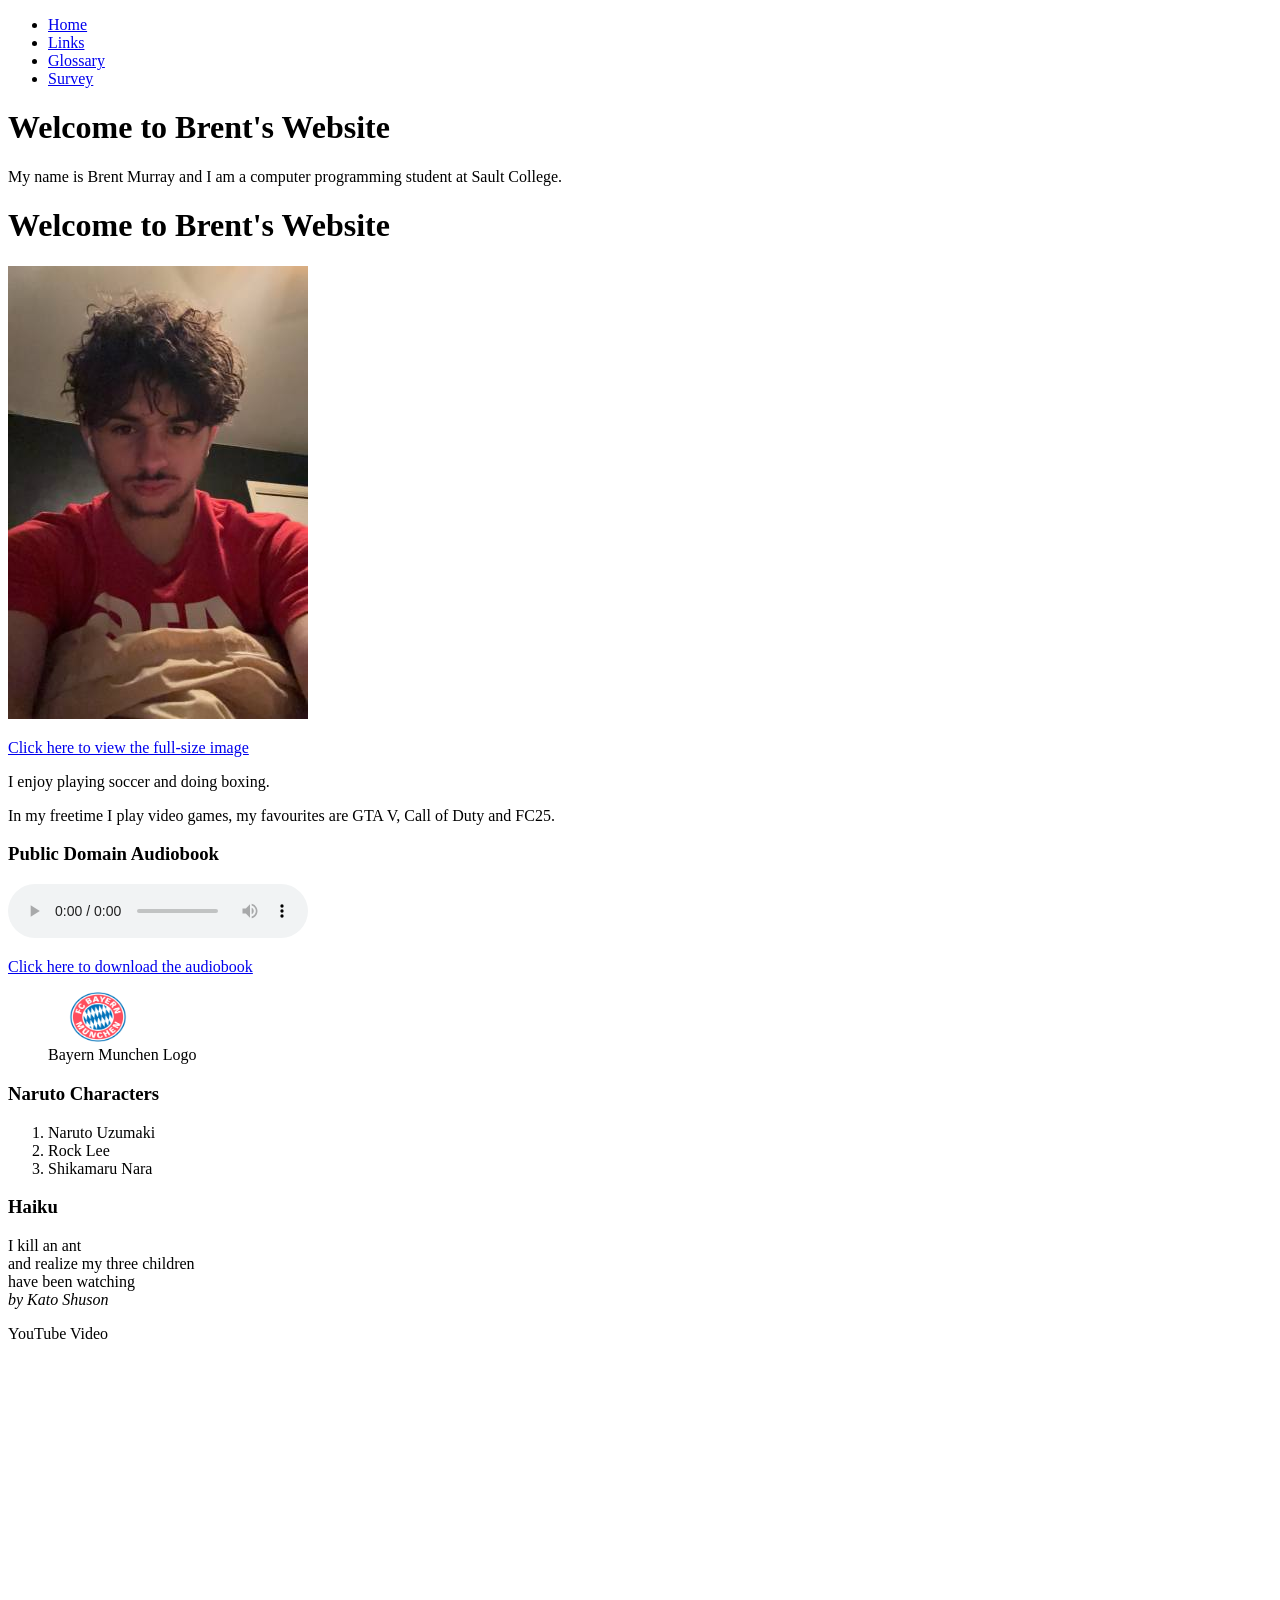
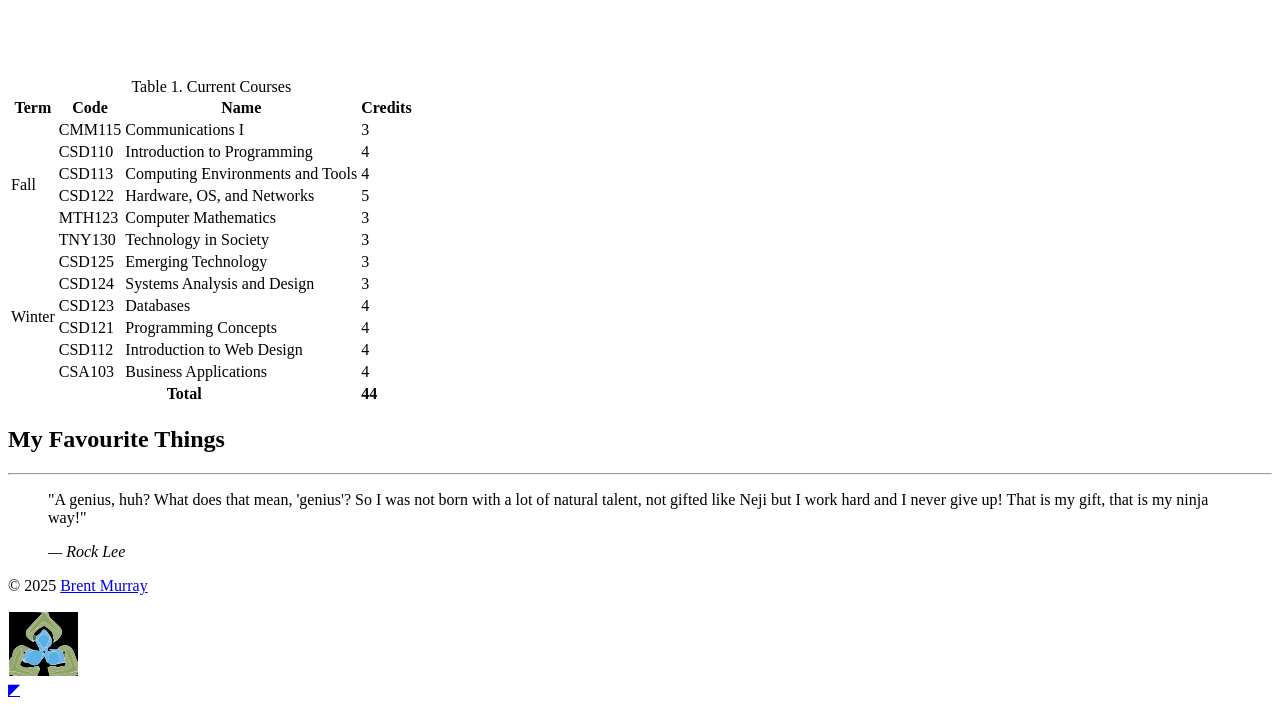
==== index.html @ 6cebf9ef "Additional changes" ====
<!DOCTYPE html>
<html lang="en">

<head>
  <link rel="icon" type="image/x-icon" href="favicon.ico">
  <link rel="icon" type="image/png" href="favicon-96x96.png" sizes="96x96">
  <link rel="icon" type="image/svg+xml" href="favicon.svg">
  <link rel="shortcut icon" href="favicon.ico">
  <link rel="apple-touch-icon" sizes="180x180" href="apple-touch-icon.png">
  <meta name="apple-mobile-web-app-title" content="Brent's App">
  <link rel="manifest" href="site.webmanifest">
  <meta charset="UTF-8">
  <meta name="author" content="Brent705">
  <meta name="description" content="A site about myself">
  <meta name="viewport" content="width=device-width, initial-scale=1.0">
  <title>Brent's Site</title>
</head>

<body>
  <div class="width-wrap">
    <header id="top">
      <nav>
        <ul>
          <!-- found me! -->
          <li><a href="index.html">Home</a></li>
          <li><a href="site/links.html">Links</a></li>
          <li><a href="site/glossary.html">Glossary</a></li>
          <li><a href="site/survey.html">Survey</a></li>
        </ul>
      </nav>
    </header>
    <main>
      <h1>Welcome to Brent's Website</h1>
      <p>My name is Brent Murray and I am a computer programming student at Sault College.</p>
      <h1>Welcome to Brent's Website</h1>
      <p>
        <picture>
          <source media="(max-width: 500px)" srcset="Images/brent_150.jpg">
          <img src="Images/brent_300.jpg" alt="Brent Murray">
        </picture>
      </p>
      <p>
        <a href="Images/brent.jpg" target="_blank">Click here to view the full-size image</a>
      </p>
      <p>I enjoy playing soccer and doing boxing.</p>
      <p>In my freetime I play video games, my favourites are GTA V, Call of Duty and FC25.</p>
      <h3>Public Domain Audiobook</h3>
      <audio controls>
        <source src="https://ia600903.us.archive.org/25/items/multilingual_short_works_collection_011_1401_librivox/msw011_01_suratulalaq_quran_njb_64kb.mp3" type="audio/mpeg">
        Your browser does not support audio elements.
      </audio>
      <p><a href="https://archive.org/download/multilingual_short_works_collection_011_1401_librivox/multilingual_short_works_collection_011_1401_librivox.m4b" download>Click here to download the audiobook</a></p>
      <figure>
        <a href="https://fcbayern.com/en">
          <img src="Images/logo.png" alt="Bayern Munchen Logo" width="100" height="50">
        </a>
        <figcaption>Bayern Munchen Logo</figcaption>
      </figure>      
      <h3>Naruto Characters</h3>
      <ol>
        <li>Naruto Uzumaki</li>
        <li>Rock Lee</li>
        <li>Shikamaru Nara</li>
      </ol>
      <h3>Haiku</h3>
      <p>
        I kill an ant<br>and realize my three children<br>have been watching<br>
        <cite>by <span class="author">Kato Shuson</span></cite>
      </p>
      <p>YouTube Video</p>
      <iframe width="560" height="315" src="https://www.youtube.com/embed/mtODX-055g8?si=uE4-CSXxXsa9bPzE" title="YouTube video player" frameborder="0" allow="accelerometer; autoplay; clipboard-write; encrypted-media; gyroscope; picture-in-picture; web-share" referrerpolicy="strict-origin-when-cross-origin" allowfullscreen></iframe>
      <div id="making-a-table">
        <table>
          <caption>Table 1. Current Courses</caption>
          <thead>
            <tr>
              <th>Term</th>
              <th>Code</th>
              <th>Name</th>
              <!--- Using credits instead of hours-->
              <th>Credits</th>
            </tr>
          </thead>
          <tbody>
            <tr>
              <td rowspan="6">Fall</td>
              <td>CMM115</td>
              <td>Communications I</td>
              <td>3</td>
            </tr>
            <tr>
              <td>CSD110</td>
              <td>Introduction to Programming</td>
              <td>4</td>
            </tr>
            <tr>
              <td>CSD113</td>
              <td>Computing Environments and Tools</td>
              <td>4</td>
            </tr>
            <tr>
              <td>CSD122</td>
              <td>Hardware, OS, and Networks</td>
              <td>5</td>
            </tr>
            <tr>
              <td>MTH123</td>
              <td>Computer Mathematics</td>
              <td>3</td>
            </tr>
            <tr>
              <td>TNY130</td>
              <td>Technology in Society</td>
              <td>3</td>
            </tr>
            <tr>
              <td rowspan="6">Winter</td>
              <td>CSD125</td>
              <td>Emerging Technology</td>
              <td>3</td>
            </tr>
            <tr>
              <td>CSD124</td>
              <td>Systems Analysis and Design</td>
              <td>3</td>
            </tr>
            <tr>
              <td>CSD123</td>
              <td>Databases</td>
              <td>4</td>
            </tr>
            <tr>
              <td>CSD121</td>
              <td>Programming Concepts</td>
              <td>4</td>
            </tr>
            <tr>
              <td>CSD112</td>
              <td>Introduction to Web Design</td>
              <td>4</td>
            </tr>
            <tr>
              <td>CSA103</td>
              <td>Business Applications</td>
              <td>4</td>
            </tr>
          </tbody>
          <tfoot>
            <tr>
              <td colspan="3" style="text-align: center;"><strong>Total</strong></td>
              <td><strong>44</strong></td>
            </tr>
          </tfoot>
        </table>
      </div>
      <h2>My Favourite Things</h2>
    </main>
    <footer>
      <hr>
      <blockquote>
        "A genius, huh? What does that mean, 'genius'? So I was not born with a lot of natural talent, not gifted like
        Neji but I
        work hard and I never give up! That is my gift, that is my ninja way!"
        <p><cite>&mdash; <span class="author">Rock Lee</span></cite></p>
      </blockquote>
      <p>&copy; 2025 <a href="mailto:24041113@saultcollege.ca?%20Message%20from%20CSD112%20Website">Brent Murray</a></p>
      <picture>
        <source srcset="Images/sc-logo.svg" type="image/svg+xml">    
        <img src="Images/sc-logo.png" 
        alt="Sault College Logo" 
        width="70" 
        srcset="Images/sc-logo.png 1x, Images/sc-logo_105.png 1.5x, Images/sc-logo_140.png 2x" 
        sizes="(max-width: 600px) 70px, 100px">
    </picture>
    </footer>
    <a href="#top" title="Back to top">◤</a>
  </div>
</body>

</html>
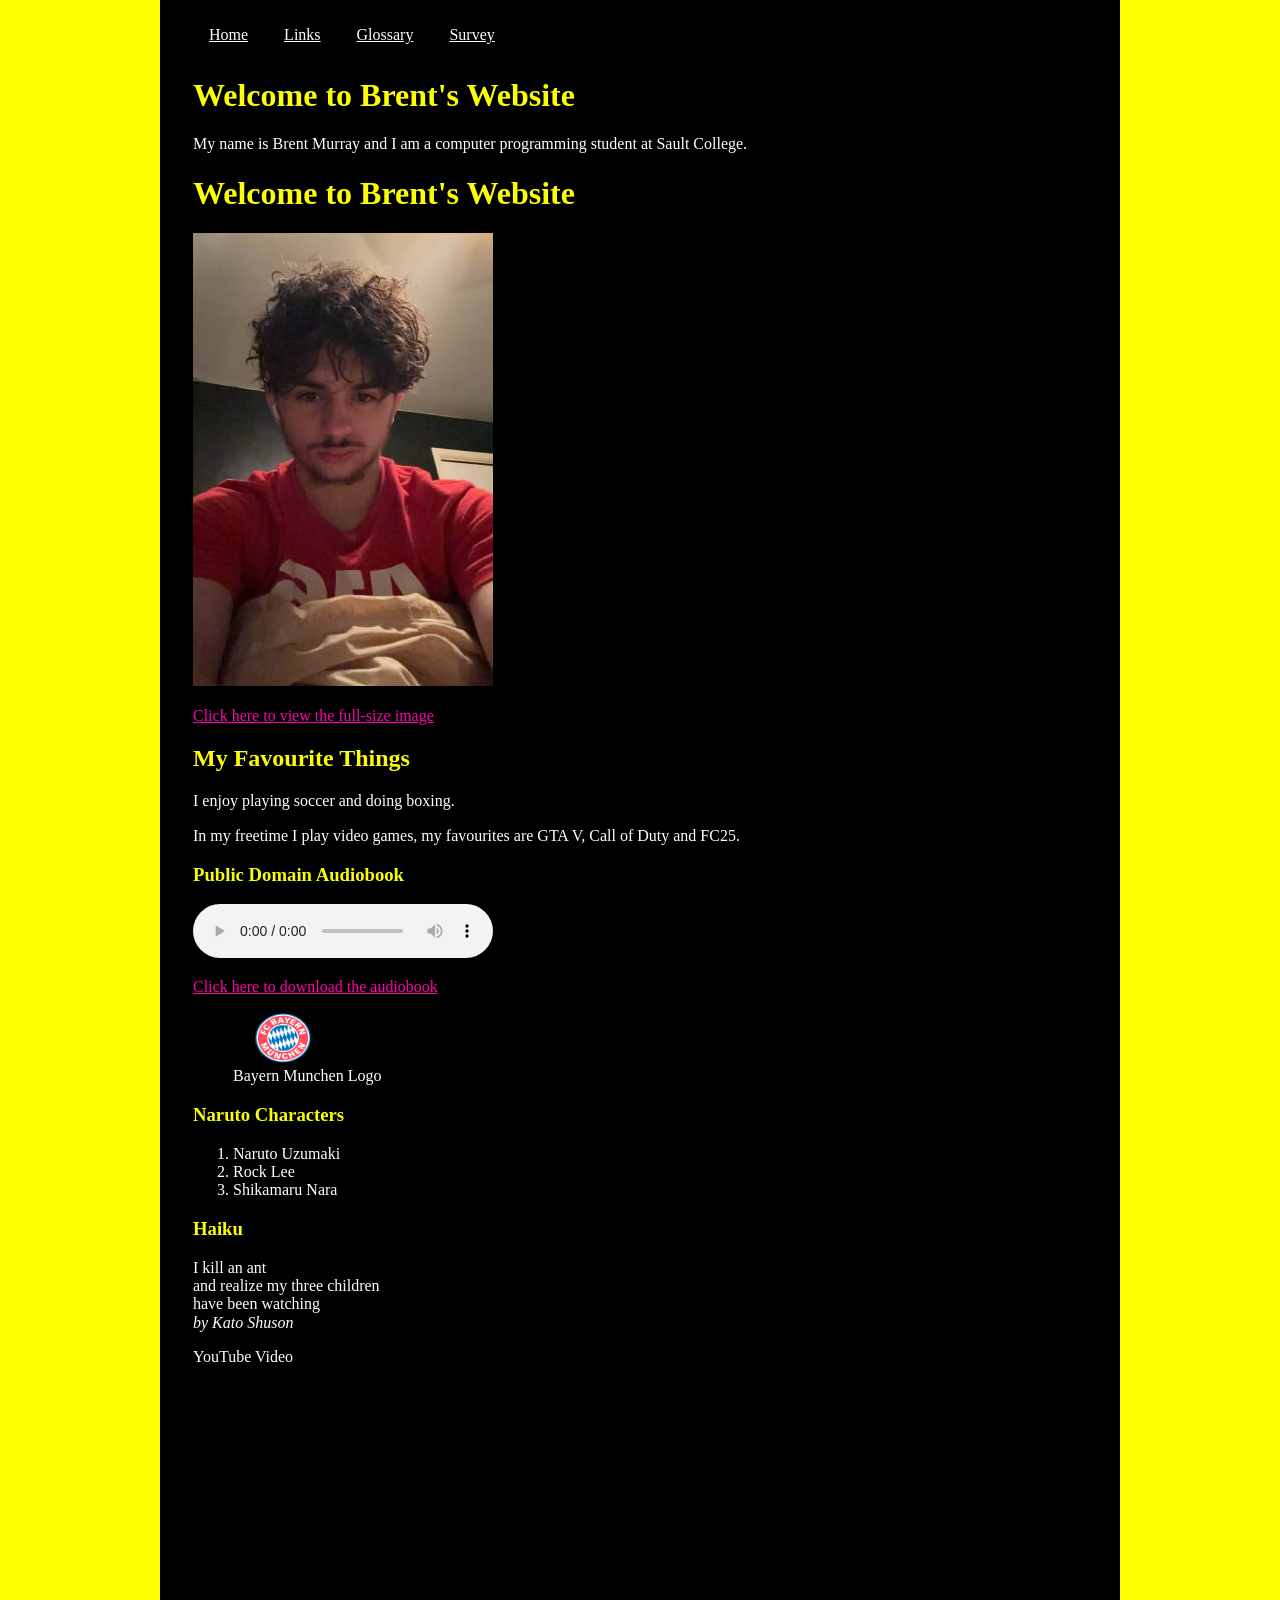
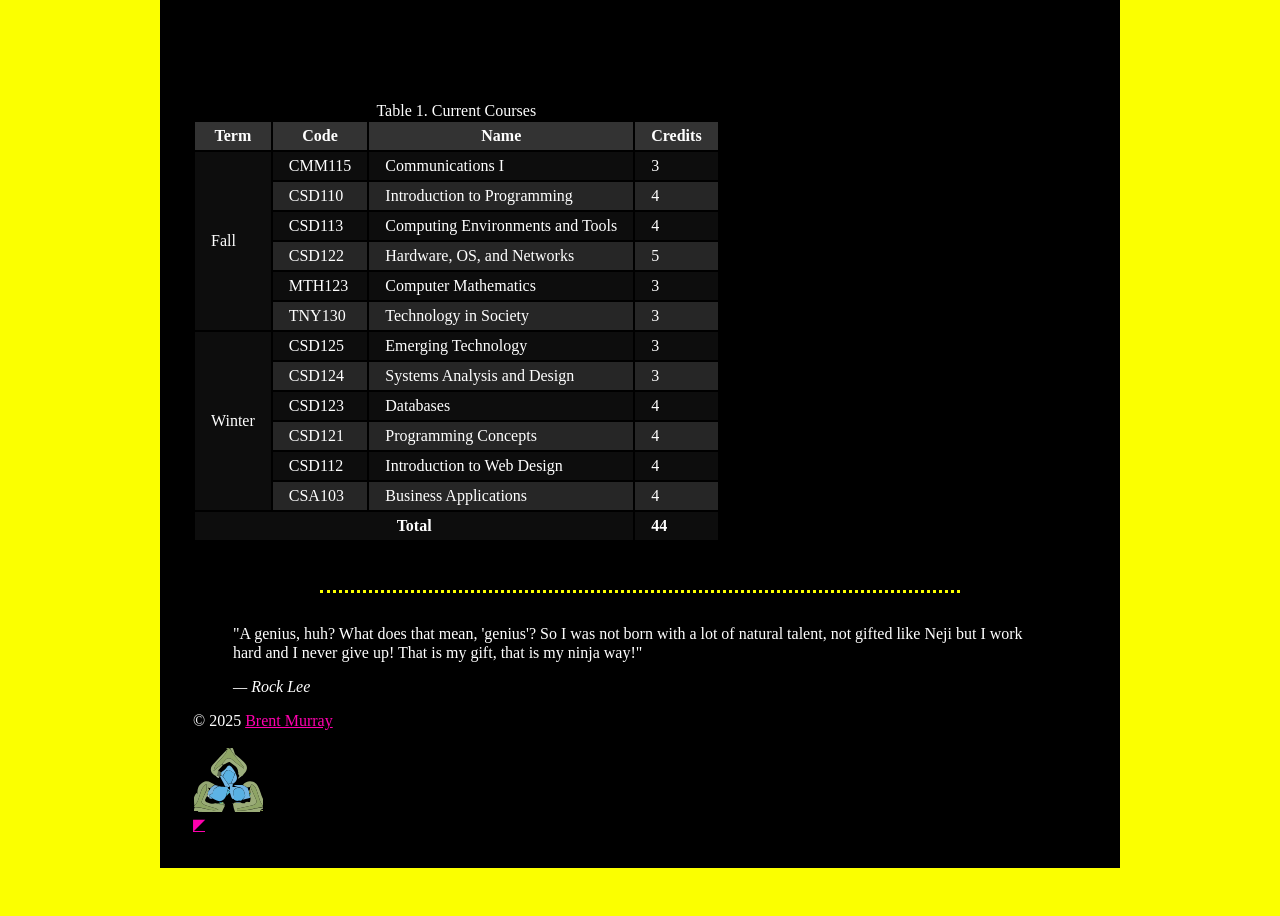
==== commit 0825c9a4: "Finished Lab" ====
--- a/index.html
+++ b/index.html
@@ -14,6 +14,8 @@
   <meta name="description" content="A site about myself">
   <meta name="viewport" content="width=device-width, initial-scale=1.0">
   <title>Brent's Site</title>
+  <link rel="stylesheet" href="site/styles/main.css">
+  <link rel="stylesheet" href="site/styles/normalize.css">
 </head>
 
 <body>
@@ -23,9 +25,9 @@
         <ul>
           <!-- found me! -->
           <li><a href="index.html">Home</a></li>
-          <li><a href="site/links.html">Links</a></li>
-          <li><a href="site/glossary.html">Glossary</a></li>
-          <li><a href="site/survey.html">Survey</a></li>
+          <li><a href="links.html">Links</a></li>
+          <li><a href="glossary.html">Glossary</a></li>
+          <li><a href="survey.html">Survey</a></li>
         </ul>
       </nav>
     </header>
@@ -42,6 +44,7 @@
       <p>
         <a href="Images/brent.jpg" target="_blank">Click here to view the full-size image</a>
       </p>
+      <h2>My Favourite Things</h2>
       <p>I enjoy playing soccer and doing boxing.</p>
       <p>In my freetime I play video games, my favourites are GTA V, Call of Duty and FC25.</p>
       <h3>Public Domain Audiobook</h3>
@@ -153,7 +156,6 @@
           </tfoot>
         </table>
       </div>
-      <h2>My Favourite Things</h2>
     </main>
     <footer>
       <hr>
--- a/site/styles/main.css
+++ b/site/styles/main.css
@@ -0,0 +1,162 @@
+*,
+*::before,
+*::after {
+  box-sizing: border-box;
+}
+
+.width-wrap {
+    max-width: 960px;
+    margin: 0 auto; 
+    margin-left: auto;
+    margin-right: auto;
+    padding: 0 2em 2em;
+    border: 1px solid rgba(0, 0, 0, 0.3);
+    border-top: none; 
+    margin-bottom: 3em;
+}
+
+footer hr {
+    width: 50vw; 
+    max-width: 890px; 
+    min-width: 300px; 
+    margin-top: 3em; 
+    margin-bottom: 2em; 
+    border: none; 
+    border-bottom: 3px dotted #fbff00; 
+}
+
+dl dt::after {
+    content: ":";
+}
+
+:root {
+    --main-background-color: #fbff00; 
+    --width-wrap-background-color: #000000; 
+    --text-color: #ffffff; 
+    --heading-color: #fbff00; 
+    --link-color: #ff00ae; 
+    --header-links-color: #fbff00; 
+    --highlighted-text-background-color: #ff00ae; 
+  }
+  
+  .width-wrap {
+    background-color: var(--width-wrap-background-color);
+  }
+  
+  body {
+    background-color: var(--main-background-color);
+    color: var(--text-color); 
+  }
+  
+  h1, h2, h3 {
+    color: var(--heading-color);
+  }
+  
+  a {
+    color: var(--link-color);
+  }
+  
+  header a {
+    color: var(--header-link-color);
+  }
+  
+  ::selection {
+    background-color: var(--highlighted-text-background-color);
+    color: var(--text-color); 
+  }
+
+header {
+  border-top: 4px solid rgba(0, 0, 0, 0.1); 
+  margin-left: -2em; 
+  margin-right: -2em; 
+}
+
+header nav {
+  box-sizing: border-box; 
+  border-bottom: 1px dotted rgba(0, 0, 0, 0.3); 
+  padding-left: 2em; 
+  padding-right: 2em; 
+}
+
+header nav ul {
+  margin: 0;
+  padding: 0;
+}
+
+header nav ul li {
+  display: inline-block; 
+  list-style-type: none; 
+}
+
+header nav a:hover {
+  border-top-color: #fbff00; 
+}
+
+header nav a {
+  display: inline-block; 
+  border-top: 4px solid transparent;
+  color: inherit;
+  vertical-align: middle; 
+  position: relative; 
+  box-sizing: border-box; 
+  line-height: 1.4;
+  padding-top: 1em; 
+  padding-bottom: 0.5em; 
+  padding-left: 1em; 
+  padding-right: 1em; 
+}
+
+table th, table td {
+  padding: 0.3em 1em; 
+}
+
+table thead th,
+table tfoot th,
+table tbody th {
+  background-color: rgba(255, 255, 255, 0.2); 
+}
+
+table td {
+  background-color: rgba(255, 255, 255, 0.05); 
+}
+
+table tbody tr:nth-child(even) td {
+  background-color: rgba(255, 255, 255, 0.15); 
+}
+
+label {
+  display: block; 
+}
+
+input[type="radio"],
+input[type="checkbox"] {
+  display: inline-block; 
+}
+
+input[type="radio"] + label,
+input[type="checkbox"] + label {
+  display: inline; 
+}
+
+input[type="submit"] {
+  border: none; 
+  padding: 1em 3em; 
+  background-color: #fbff00; 
+  color: #ffffff; 
+}
+
+input[type="submit"]:hover {
+  background-color: #ff00ae;
+}
+
+input:invalid,
+textarea:invalid,
+select:invalid {
+  background-color: #ff0000; 
+}
+
+
+
+
+
+  
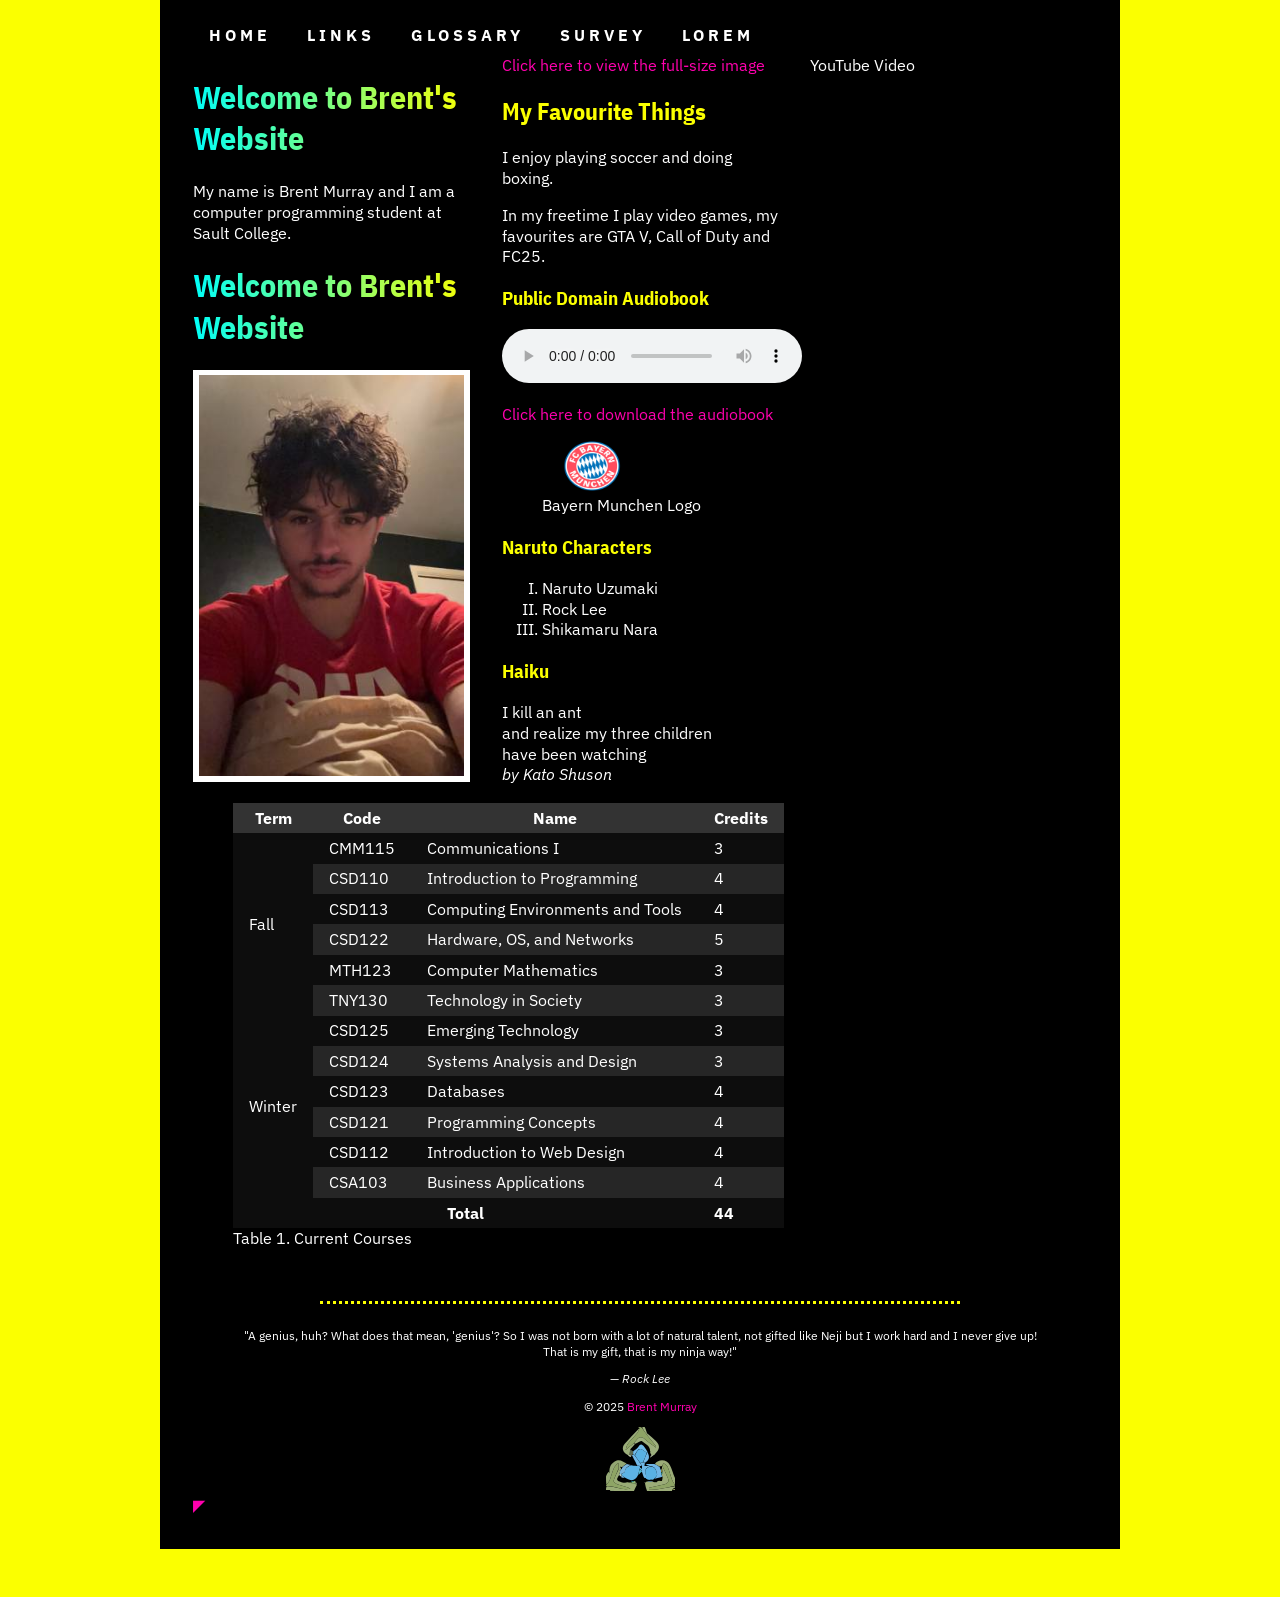
==== commit a379df29: "Finished Lab 6" ====
--- a/index.html
+++ b/index.html
@@ -16,6 +16,7 @@
   <title>Brent's Site</title>
   <link rel="stylesheet" href="site/styles/main.css">
   <link rel="stylesheet" href="site/styles/normalize.css">
+  <link href="https://fonts.googleapis.com/css2?family=IBM+Plex+Sans&family=IBM+Plex+Sans+Condensed&display=swap" rel="stylesheet">
 </head>
 
 <body>
@@ -25,136 +26,141 @@
         <ul>
           <!-- found me! -->
           <li><a href="index.html">Home</a></li>
-          <li><a href="links.html">Links</a></li>
-          <li><a href="glossary.html">Glossary</a></li>
-          <li><a href="survey.html">Survey</a></li>
+          <li><a href="site/links.html">Links</a></li>
+          <li><a href="site/glossary.html">Glossary</a></li>
+          <li><a href="site/survey.html">Survey</a></li>
+          <li><a href="site/lorem.html">Lorem</a></li>
         </ul>
       </nav>
     </header>
     <main>
-      <h1>Welcome to Brent's Website</h1>
-      <p>My name is Brent Murray and I am a computer programming student at Sault College.</p>
-      <h1>Welcome to Brent's Website</h1>
-      <p>
-        <picture>
-          <source media="(max-width: 500px)" srcset="Images/brent_150.jpg">
-          <img src="Images/brent_300.jpg" alt="Brent Murray">
-        </picture>
-      </p>
-      <p>
-        <a href="Images/brent.jpg" target="_blank">Click here to view the full-size image</a>
-      </p>
-      <h2>My Favourite Things</h2>
-      <p>I enjoy playing soccer and doing boxing.</p>
-      <p>In my freetime I play video games, my favourites are GTA V, Call of Duty and FC25.</p>
-      <h3>Public Domain Audiobook</h3>
-      <audio controls>
-        <source src="https://ia600903.us.archive.org/25/items/multilingual_short_works_collection_011_1401_librivox/msw011_01_suratulalaq_quran_njb_64kb.mp3" type="audio/mpeg">
-        Your browser does not support audio elements.
-      </audio>
-      <p><a href="https://archive.org/download/multilingual_short_works_collection_011_1401_librivox/multilingual_short_works_collection_011_1401_librivox.m4b" download>Click here to download the audiobook</a></p>
-      <figure>
-        <a href="https://fcbayern.com/en">
-          <img src="Images/logo.png" alt="Bayern Munchen Logo" width="100" height="50">
-        </a>
-        <figcaption>Bayern Munchen Logo</figcaption>
-      </figure>      
-      <h3>Naruto Characters</h3>
-      <ol>
-        <li>Naruto Uzumaki</li>
-        <li>Rock Lee</li>
-        <li>Shikamaru Nara</li>
-      </ol>
-      <h3>Haiku</h3>
-      <p>
-        I kill an ant<br>and realize my three children<br>have been watching<br>
-        <cite>by <span class="author">Kato Shuson</span></cite>
-      </p>
-      <p>YouTube Video</p>
-      <iframe width="560" height="315" src="https://www.youtube.com/embed/mtODX-055g8?si=uE4-CSXxXsa9bPzE" title="YouTube video player" frameborder="0" allow="accelerometer; autoplay; clipboard-write; encrypted-media; gyroscope; picture-in-picture; web-share" referrerpolicy="strict-origin-when-cross-origin" allowfullscreen></iframe>
-      <div id="making-a-table">
-        <table>
-          <caption>Table 1. Current Courses</caption>
-          <thead>
-            <tr>
-              <th>Term</th>
-              <th>Code</th>
-              <th>Name</th>
-              <!--- Using credits instead of hours-->
-              <th>Credits</th>
-            </tr>
-          </thead>
-          <tbody>
-            <tr>
-              <td rowspan="6">Fall</td>
-              <td>CMM115</td>
-              <td>Communications I</td>
-              <td>3</td>
-            </tr>
-            <tr>
-              <td>CSD110</td>
-              <td>Introduction to Programming</td>
-              <td>4</td>
-            </tr>
-            <tr>
-              <td>CSD113</td>
-              <td>Computing Environments and Tools</td>
-              <td>4</td>
-            </tr>
-            <tr>
-              <td>CSD122</td>
-              <td>Hardware, OS, and Networks</td>
-              <td>5</td>
-            </tr>
-            <tr>
-              <td>MTH123</td>
-              <td>Computer Mathematics</td>
-              <td>3</td>
-            </tr>
-            <tr>
-              <td>TNY130</td>
-              <td>Technology in Society</td>
-              <td>3</td>
-            </tr>
-            <tr>
-              <td rowspan="6">Winter</td>
-              <td>CSD125</td>
-              <td>Emerging Technology</td>
-              <td>3</td>
-            </tr>
-            <tr>
-              <td>CSD124</td>
-              <td>Systems Analysis and Design</td>
-              <td>3</td>
-            </tr>
-            <tr>
-              <td>CSD123</td>
-              <td>Databases</td>
-              <td>4</td>
-            </tr>
-            <tr>
-              <td>CSD121</td>
-              <td>Programming Concepts</td>
-              <td>4</td>
-            </tr>
-            <tr>
-              <td>CSD112</td>
-              <td>Introduction to Web Design</td>
-              <td>4</td>
-            </tr>
-            <tr>
-              <td>CSA103</td>
-              <td>Business Applications</td>
-              <td>4</td>
-            </tr>
-          </tbody>
-          <tfoot>
-            <tr>
-              <td colspan="3" style="text-align: center;"><strong>Total</strong></td>
-              <td><strong>44</strong></td>
-            </tr>
-          </tfoot>
-        </table>
+      <div class="bio">
+        <h1>Welcome to Brent's Website</h1>
+        <p>My name is Brent Murray and I am a computer programming student at Sault College.</p>
+        <h1>Welcome to Brent's Website</h1>
+        <p>
+          <picture>
+            <source media="(max-width: 500px)" srcset="Images/brent_150.jpg">
+            <img class="picture-of-me" src="Images/brent_300.jpg" alt="Brent Murray">
+          </picture>
+        </p>
+        <p>
+          <a href="Images/brent.jpg" target="_blank">Click here to view the full-size image</a>
+        </p>
+        <h2>My Favourite Things</h2>
+        <p>I enjoy playing soccer and doing boxing.</p>
+        <p>In my freetime I play video games, my favourites are GTA V, Call of Duty and FC25.</p>
+        <h3>Public Domain Audiobook</h3>
+        <audio controls>
+          <source src="https://ia600903.us.archive.org/25/items/multilingual_short_works_collection_011_1401_librivox/msw011_01_suratulalaq_quran_njb_64kb.mp3" type="audio/mpeg">
+          Your browser does not support audio elements.
+        </audio>
+        <p><a href="https://archive.org/download/multilingual_short_works_collection_011_1401_librivox/multilingual_short_works_collection_011_1401_librivox.m4b" download>Click here to download the audiobook</a></p>
+        <figure>
+          <a href="https://fcbayern.com/en">
+            <img src="Images/logo.png" alt="Bayern Munchen Logo" width="100" height="50">
+          </a>
+          <figcaption>Bayern Munchen Logo</figcaption>
+        </figure>      
+        <h3>Naruto Characters</h3>
+        <ol>
+          <li>Naruto Uzumaki</li>
+          <li>Rock Lee</li>
+          <li>Shikamaru Nara</li>
+        </ol>
+        <h3>Haiku</h3>
+        <p>
+          I kill an ant<br>and realize my three children<br>have been watching<br>
+          <cite>by <span class="author">Kato Shuson</span></cite>
+        </p>
+        <p>YouTube Video</p>
+        <iframe width="560" height="315" src="https://www.youtube.com/embed/mtODX-055g8?si=uE4-CSXxXsa9bPzE" title="YouTube video player" frameborder="0" allow="accelerometer; autoplay; clipboard-write; encrypted-media; gyroscope; picture-in-picture; web-share" referrerpolicy="strict-origin-when-cross-origin" allowfullscreen></iframe>
+        <div id="making-a-table" class="full-column">
+          <figure>
+            <table>
+              <thead>
+                <tr>
+                  <th>Term</th>
+                  <th>Code</th>
+                  <th>Name</th>
+                  <!--- Using credits instead of hours-->
+                  <th>Credits</th>
+                </tr>
+              </thead>
+              <tbody>
+                <tr>
+                  <td rowspan="6">Fall</td>
+                  <td>CMM115</td>
+                  <td>Communications I</td>
+                  <td>3</td>
+                </tr>
+                <tr>
+                  <td>CSD110</td>
+                  <td>Introduction to Programming</td>
+                  <td>4</td>
+                </tr>
+                <tr>
+                  <td>CSD113</td>
+                  <td>Computing Environments and Tools</td>
+                  <td>4</td>
+                </tr>
+                <tr>
+                  <td>CSD122</td>
+                  <td>Hardware, OS, and Networks</td>
+                  <td>5</td>
+                </tr>
+                <tr>
+                  <td>MTH123</td>
+                  <td>Computer Mathematics</td>
+                  <td>3</td>
+                </tr>
+                <tr>
+                  <td>TNY130</td>
+                  <td>Technology in Society</td>
+                  <td>3</td>
+                </tr>
+                <tr>
+                  <td rowspan="6">Winter</td>
+                  <td>CSD125</td>
+                  <td>Emerging Technology</td>
+                  <td>3</td>
+                </tr>
+                <tr>
+                  <td>CSD124</td>
+                  <td>Systems Analysis and Design</td>
+                  <td>3</td>
+                </tr>
+                <tr>
+                  <td>CSD123</td>
+                  <td>Databases</td>
+                  <td>4</td>
+                </tr>
+                <tr>
+                  <td>CSD121</td>
+                  <td>Programming Concepts</td>
+                  <td>4</td>
+                </tr>
+                <tr>
+                  <td>CSD112</td>
+                  <td>Introduction to Web Design</td>
+                  <td>4</td>
+                </tr>
+                <tr>
+                  <td>CSA103</td>
+                  <td>Business Applications</td>
+                  <td>4</td>
+                </tr>
+              </tbody>
+              <tfoot>
+                <tr>
+                  <td colspan="3" style="text-align: center;"><strong>Total</strong></td>
+                  <td><strong>44</strong></td>
+                </tr>
+              </tfoot>
+            </table>
+            <figcaption>Table 1. Current Courses</figcaption>
+          </figure>
+        </div>
       </div>
     </main>
     <footer>
--- a/site/styles/main.css
+++ b/site/styles/main.css
@@ -46,6 +46,8 @@
   body {
     background-color: var(--main-background-color);
     color: var(--text-color); 
+    font-family: 'IBM Plex Sans', sans-serif;
+    line-height: 1.3;
   }
   
   h1, h2, h3 {
@@ -54,6 +56,11 @@
   
   a {
     color: var(--link-color);
+    text-decoration: none;
+  }
+
+  a:hover {
+    text-decoration: underline;
   }
   
   header a {
@@ -104,6 +111,10 @@
   padding-bottom: 0.5em; 
   padding-left: 1em; 
   padding-right: 1em; 
+  font-weight: bold;
+  text-decoration: none;
+  text-transform: uppercase;
+  letter-spacing: 4px;
 }
 
 table th, table td {
@@ -155,8 +166,65 @@
   background-color: #ff0000; 
 }
 
-
-
-
-
-  
+h1, h2, h3, h4, h5, h6 {
+  font-family: 'IBM Plex Sans Condensed', sans-serif;
+}
+
+ol {
+  list-style-type: upper-roman;
+}
+
+iframe {
+  border-top-right-radius: 2em;
+  border-bottom-left-radius: 2em;
+}
+
+fieldset ul {
+  padding: 0;
+  list-style-type: none;
+}
+
+h1 {
+  background: linear-gradient(to right, #00fff9, #fbff00);
+  -webkit-background-clip: text;
+  -webkit-text-fill-color: transparent;
+}
+
+.bio {
+  column-count: 3;
+  column-gap: 2em;
+}
+
+.full-column {
+  column-span: all;
+  display: block;
+}
+
+table {
+  border-collapse: collapse;
+}
+
+img {
+  max-width: 100%;
+}
+
+.picture-of-me {
+  padding: 2%;
+  background-color: white;
+  box-shadow: 4px 4px 10px rgba(0, 0, 0, 0.3);
+
+}
+
+footer {
+  font-size: 75%;
+  text-align: center;
+}
+
+footer a.back-to-top {
+  text-shadow: 2px 2px 4px rgba(0, 0, 0, 0.3); 
+  text-decoration: none;
+}
+
+footer a.back-to-top:hover {
+  text-decoration: none;
+}
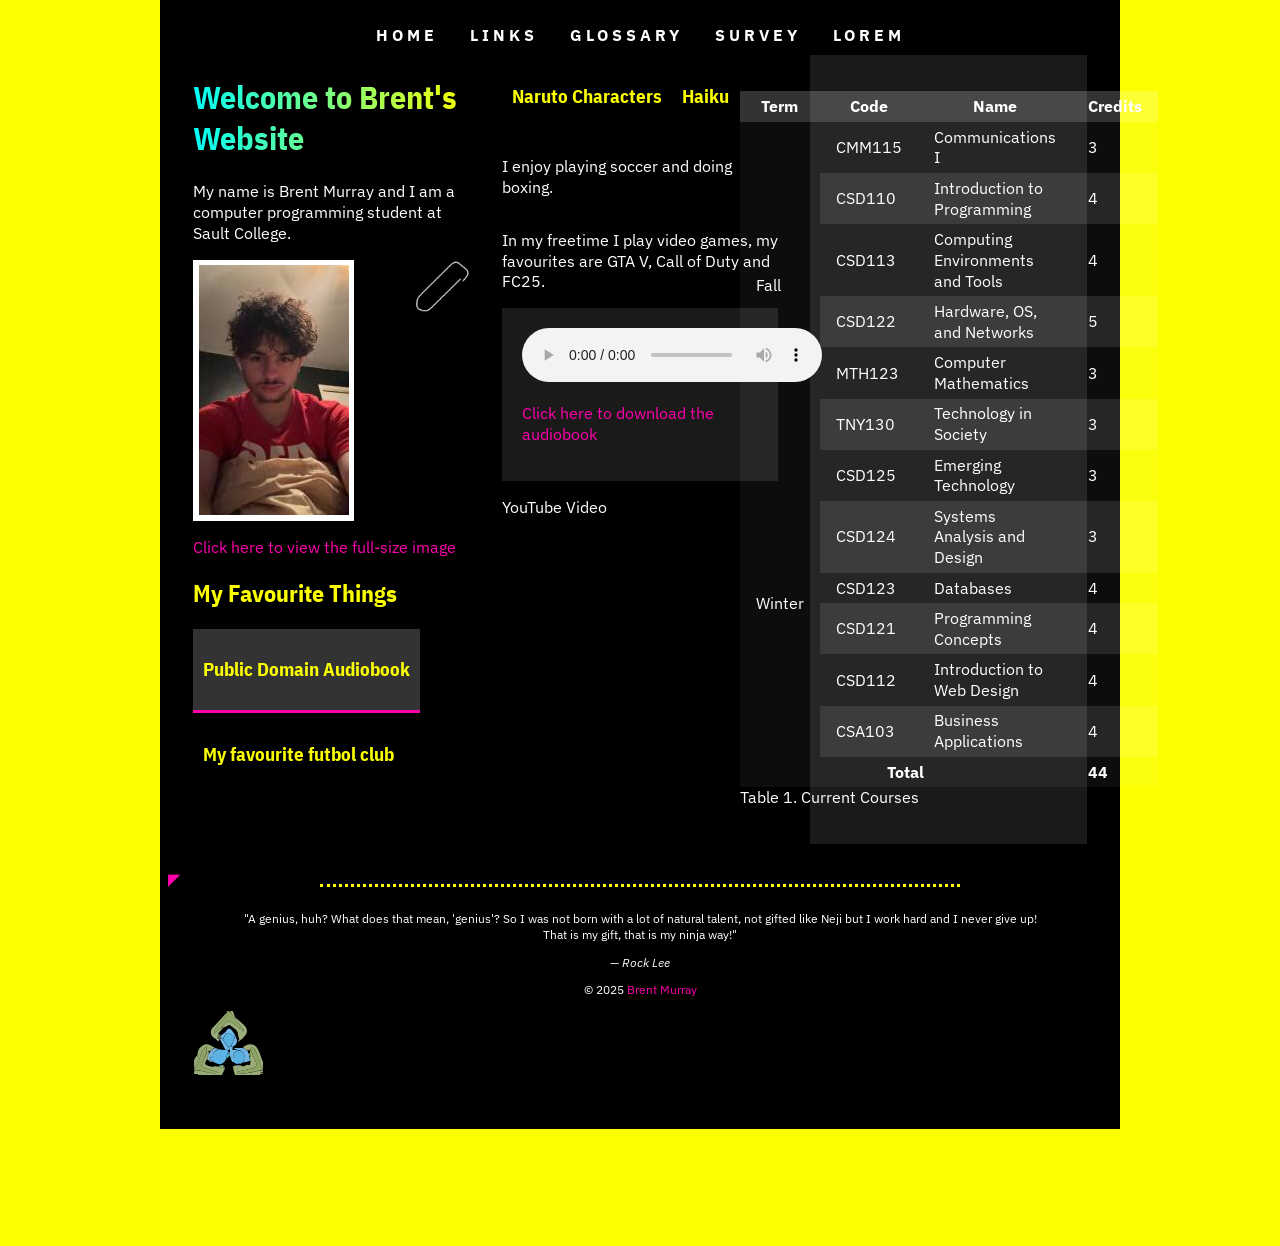
==== commit 10d24c62: "Finished Lab 7" ====
--- a/index.html
+++ b/index.html
@@ -16,7 +16,8 @@
   <title>Brent's Site</title>
   <link rel="stylesheet" href="site/styles/main.css">
   <link rel="stylesheet" href="site/styles/normalize.css">
-  <link href="https://fonts.googleapis.com/css2?family=IBM+Plex+Sans&family=IBM+Plex+Sans+Condensed&display=swap" rel="stylesheet">
+  <link href="https://fonts.googleapis.com/css2?family=IBM+Plex+Sans&family=IBM+Plex+Sans+Condensed&display=swap"
+    rel="stylesheet">
 </head>
 
 <body>
@@ -37,129 +38,153 @@
       <div class="bio">
         <h1>Welcome to Brent's Website</h1>
         <p>My name is Brent Murray and I am a computer programming student at Sault College.</p>
-        <h1>Welcome to Brent's Website</h1>
         <p>
-          <picture>
-            <source media="(max-width: 500px)" srcset="Images/brent_150.jpg">
-            <img class="picture-of-me" src="Images/brent_300.jpg" alt="Brent Murray">
-          </picture>
-        </p>
+          <a href="Images/brent.jpg" target="_blank">
+            <picture>
+              <source media="(max-width: 500px)" srcset="Images/brent_150.jpg">
+              <img class="picture-of-me" src="Images/brent_300.jpg" alt="Brent Murray">
+            </picture>
+            <img src="Images/paperclip.png" alt="Paperclip" class="paperclip">
+          </a>
+        </p>        
         <p>
           <a href="Images/brent.jpg" target="_blank">Click here to view the full-size image</a>
         </p>
         <h2>My Favourite Things</h2>
-        <p>I enjoy playing soccer and doing boxing.</p>
-        <p>In my freetime I play video games, my favourites are GTA V, Call of Duty and FC25.</p>
-        <h3>Public Domain Audiobook</h3>
-        <audio controls>
-          <source src="https://ia600903.us.archive.org/25/items/multilingual_short_works_collection_011_1401_librivox/msw011_01_suratulalaq_quran_njb_64kb.mp3" type="audio/mpeg">
-          Your browser does not support audio elements.
-        </audio>
-        <p><a href="https://archive.org/download/multilingual_short_works_collection_011_1401_librivox/multilingual_short_works_collection_011_1401_librivox.m4b" download>Click here to download the audiobook</a></p>
-        <figure>
-          <a href="https://fcbayern.com/en">
-            <img src="Images/logo.png" alt="Bayern Munchen Logo" width="100" height="50">
-          </a>
-          <figcaption>Bayern Munchen Logo</figcaption>
-        </figure>      
-        <h3>Naruto Characters</h3>
-        <ol>
-          <li>Naruto Uzumaki</li>
-          <li>Rock Lee</li>
-          <li>Shikamaru Nara</li>
-        </ol>
-        <h3>Haiku</h3>
-        <p>
-          I kill an ant<br>and realize my three children<br>have been watching<br>
-          <cite>by <span class="author">Kato Shuson</span></cite>
-        </p>
-        <p>YouTube Video</p>
-        <iframe width="560" height="315" src="https://www.youtube.com/embed/mtODX-055g8?si=uE4-CSXxXsa9bPzE" title="YouTube video player" frameborder="0" allow="accelerometer; autoplay; clipboard-write; encrypted-media; gyroscope; picture-in-picture; web-share" referrerpolicy="strict-origin-when-cross-origin" allowfullscreen></iframe>
-        <div id="making-a-table" class="full-column">
-          <figure>
-            <table>
-              <thead>
-                <tr>
-                  <th>Term</th>
-                  <th>Code</th>
-                  <th>Name</th>
-                  <!--- Using credits instead of hours-->
-                  <th>Credits</th>
-                </tr>
-              </thead>
-              <tbody>
-                <tr>
-                  <td rowspan="6">Fall</td>
-                  <td>CMM115</td>
-                  <td>Communications I</td>
-                  <td>3</td>
-                </tr>
-                <tr>
-                  <td>CSD110</td>
-                  <td>Introduction to Programming</td>
-                  <td>4</td>
-                </tr>
-                <tr>
-                  <td>CSD113</td>
-                  <td>Computing Environments and Tools</td>
-                  <td>4</td>
-                </tr>
-                <tr>
-                  <td>CSD122</td>
-                  <td>Hardware, OS, and Networks</td>
-                  <td>5</td>
-                </tr>
-                <tr>
-                  <td>MTH123</td>
-                  <td>Computer Mathematics</td>
-                  <td>3</td>
-                </tr>
-                <tr>
-                  <td>TNY130</td>
-                  <td>Technology in Society</td>
-                  <td>3</td>
-                </tr>
-                <tr>
-                  <td rowspan="6">Winter</td>
-                  <td>CSD125</td>
-                  <td>Emerging Technology</td>
-                  <td>3</td>
-                </tr>
-                <tr>
-                  <td>CSD124</td>
-                  <td>Systems Analysis and Design</td>
-                  <td>3</td>
-                </tr>
-                <tr>
-                  <td>CSD123</td>
-                  <td>Databases</td>
-                  <td>4</td>
-                </tr>
-                <tr>
-                  <td>CSD121</td>
-                  <td>Programming Concepts</td>
-                  <td>4</td>
-                </tr>
-                <tr>
-                  <td>CSD112</td>
-                  <td>Introduction to Web Design</td>
-                  <td>4</td>
-                </tr>
-                <tr>
-                  <td>CSA103</td>
-                  <td>Business Applications</td>
-                  <td>4</td>
-                </tr>
-              </tbody>
-              <tfoot>
-                <tr>
-                  <td colspan="3" style="text-align: center;"><strong>Total</strong></td>
-                  <td><strong>44</strong></td>
-                </tr>
-              </tfoot>
-            </table>
-            <figcaption>Table 1. Current Courses</figcaption>
-          </figure>
+        <div class="favourites">
+          <p>I enjoy playing soccer and doing boxing.</p>
+          <p>In my freetime I play video games, my favourites are GTA V, Call of Duty and FC25.</p>
+          <input type="radio" name="fav-tab" id="tab1" checked>
+          <label for="tab1"><h3>Public Domain Audiobook</h3></label>
+          <div>
+            <audio controls>
+              <source
+                src="https://ia600903.us.archive.org/25/items/multilingual_short_works_collection_011_1401_librivox/msw011_01_suratulalaq_quran_njb_64kb.mp3"
+                type="audio/mpeg">
+              Your browser does not support audio elements.
+            </audio>
+            <p><a
+                href="https://archive.org/download/multilingual_short_works_collection_011_1401_librivox/multilingual_short_works_collection_011_1401_librivox.m4b"
+                download>Click here to download the audiobook</a></p>
+          </div>
+          <input type="radio" name="fav-tab" id="tab2">
+          <label for="tab2"><h3>My favourite futbol club</h3></label>
+          <div>
+            <figure>
+              <a href="https://fcbayern.com/en">
+                <img src="Images/logo.png" alt="Bayern Munchen Logo" width="100" height="50">
+              </a>
+              <figcaption>Bayern Munchen Logo</figcaption>
+            </figure>
+          </div>
+          <input type="radio" name="fav-tab" id="tab3">
+          <label for="tab3"><h3>Naruto Characters</h3></label>
+          <div>
+            <ol>
+              <li>Naruto Uzumaki</li>
+              <li>Rock Lee</li>
+              <li>Shikamaru Nara</li>
+            </ol>
+          </div>
+          <input type="radio" name="fav-tab" id="tab4">
+          <label for="tab4"><h3>Haiku</h3></label>
+          <div>
+            <p>
+              I kill an ant<br>and realize my three children<br>have been watching<br>
+              <cite>by <span class="author">Kato Shuson</span></cite>
+            </p>
+          </div>
+          <p>YouTube Video</p>
+          <iframe width="560" height="315" src="https://www.youtube.com/embed/mtODX-055g8?si=uE4-CSXxXsa9bPzE"
+            title="YouTube video player" frameborder="0"
+            allow="accelerometer; autoplay; clipboard-write; encrypted-media; gyroscope; picture-in-picture; web-share"
+            referrerpolicy="strict-origin-when-cross-origin" allowfullscreen></iframe>
+          <div id="making-a-table" class="full-column">
+            <figure>
+              <table>
+                <thead>
+                  <tr>
+                    <th>Term</th>
+                    <th>Code</th>
+                    <th>Name</th>
+                    <!--- Using credits instead of hours-->
+                    <th>Credits</th>
+                  </tr>
+                </thead>
+                <tbody>
+                  <tr>
+                    <td rowspan="6">Fall</td>
+                    <td>CMM115</td>
+                    <td>Communications I</td>
+                    <td>3</td>
+                  </tr>
+                  <tr>
+                    <td>CSD110</td>
+                    <td>Introduction to Programming</td>
+                    <td>4</td>
+                  </tr>
+                  <tr>
+                    <td>CSD113</td>
+                    <td>Computing Environments and Tools</td>
+                    <td>4</td>
+                  </tr>
+                  <tr>
+                    <td>CSD122</td>
+                    <td>Hardware, OS, and Networks</td>
+                    <td>5</td>
+                  </tr>
+                  <tr>
+                    <td>MTH123</td>
+                    <td>Computer Mathematics</td>
+                    <td>3</td>
+                  </tr>
+                  <tr>
+                    <td>TNY130</td>
+                    <td>Technology in Society</td>
+                    <td>3</td>
+                  </tr>
+                  <tr>
+                    <td rowspan="6">Winter</td>
+                    <td>CSD125</td>
+                    <td>Emerging Technology</td>
+                    <td>3</td>
+                  </tr>
+                  <tr>
+                    <td>CSD124</td>
+                    <td>Systems Analysis and Design</td>
+                    <td>3</td>
+                  </tr>
+                  <tr>
+                    <td>CSD123</td>
+                    <td>Databases</td>
+                    <td>4</td>
+                  </tr>
+                  <tr>
+                    <td>CSD121</td>
+                    <td>Programming Concepts</td>
+                    <td>4</td>
+                  </tr>
+                  <tr>
+                    <td>CSD112</td>
+                    <td>Introduction to Web Design</td>
+                    <td>4</td>
+                  </tr>
+                  <tr>
+                    <td>CSA103</td>
+                    <td>Business Applications</td>
+                    <td>4</td>
+                  </tr>
+                </tbody>
+                <tfoot>
+                  <tr>
+                    <td colspan="3" style="text-align: center;"><strong>Total</strong></td>
+                    <td><strong>44</strong></td>
+                  </tr>
+                </tfoot>
+              </table>
+              <figcaption>Table 1. Current Courses</figcaption>
+            </figure>
+          </div>
         </div>
       </div>
     </main>
@@ -173,15 +198,13 @@
       </blockquote>
       <p>&copy; 2025 <a href="mailto:24041113@saultcollege.ca?%20Message%20from%20CSD112%20Website">Brent Murray</a></p>
       <picture>
-        <source srcset="Images/sc-logo.svg" type="image/svg+xml">    
-        <img src="Images/sc-logo.png" 
-        alt="Sault College Logo" 
-        width="70" 
-        srcset="Images/sc-logo.png 1x, Images/sc-logo_105.png 1.5x, Images/sc-logo_140.png 2x" 
-        sizes="(max-width: 600px) 70px, 100px">
-    </picture>
+        <source srcset="Images/sc-logo.svg" type="image/svg+xml">
+        <img src="Images/sc-logo.png" alt="Sault College Logo" width="70"
+          srcset="Images/sc-logo.png 1x, Images/sc-logo_105.png 1.5x, Images/sc-logo_140.png 2x"
+          sizes="(max-width: 600px) 70px, 100px">
+      </picture>
     </footer>
-    <a href="#top" title="Back to top">◤</a>
+    <a href="#top" id="back-to-top" title="Back to top">◤</a>
   </div>
 </body>
 
--- a/site/styles/main.css
+++ b/site/styles/main.css
@@ -5,155 +5,159 @@
 }
 
 .width-wrap {
-    max-width: 960px;
-    margin: 0 auto; 
-    margin-left: auto;
-    margin-right: auto;
-    padding: 0 2em 2em;
-    border: 1px solid rgba(0, 0, 0, 0.3);
-    border-top: none; 
-    margin-bottom: 3em;
+  max-width: 960px;
+  margin: 0 auto;
+  margin-left: auto;
+  margin-right: auto;
+  padding: 0 2em 2em;
+  border: 1px solid rgba(0, 0, 0, 0.3);
+  border-top: none;
+  margin-bottom: 3em;
 }
 
 footer hr {
-    width: 50vw; 
-    max-width: 890px; 
-    min-width: 300px; 
-    margin-top: 3em; 
-    margin-bottom: 2em; 
-    border: none; 
-    border-bottom: 3px dotted #fbff00; 
+  width: 50vw;
+  max-width: 890px;
+  min-width: 300px;
+  margin-top: 3em;
+  margin-bottom: 2em;
+  border: none;
+  border-bottom: 3px dotted #fbff00;
 }
 
 dl dt::after {
-    content: ":";
+  content: ":";
 }
 
 :root {
-    --main-background-color: #fbff00; 
-    --width-wrap-background-color: #000000; 
-    --text-color: #ffffff; 
-    --heading-color: #fbff00; 
-    --link-color: #ff00ae; 
-    --header-links-color: #fbff00; 
-    --highlighted-text-background-color: #ff00ae; 
-  }
-  
-  .width-wrap {
-    background-color: var(--width-wrap-background-color);
-  }
-  
-  body {
-    background-color: var(--main-background-color);
-    color: var(--text-color); 
-    font-family: 'IBM Plex Sans', sans-serif;
-    line-height: 1.3;
-  }
-  
-  h1, h2, h3 {
-    color: var(--heading-color);
-  }
-  
-  a {
-    color: var(--link-color);
-    text-decoration: none;
-  }
-
-  a:hover {
-    text-decoration: underline;
-  }
-  
-  header a {
-    color: var(--header-link-color);
-  }
-  
-  ::selection {
-    background-color: var(--highlighted-text-background-color);
-    color: var(--text-color); 
-  }
+  --main-background-color: #fbff00;
+  --width-wrap-background-color: #000000;
+  --text-color: #ffffff;
+  --heading-color: #fbff00;
+  --link-color: #ff00ae;
+  --header-links-color: #fbff00;
+  --highlighted-text-background-color: #ff00ae;
+}
+
+.width-wrap {
+  background-color: var(--width-wrap-background-color);
+}
+
+body {
+  background-color: var(--main-background-color);
+  color: var(--text-color);
+  font-family: 'IBM Plex Sans', sans-serif;
+  line-height: 1.3;
+}
+
+h1,
+h2,
+h3 {
+  color: var(--heading-color);
+}
+
+a {
+  color: var(--link-color);
+  text-decoration: none;
+}
+
+a:hover {
+  text-decoration: underline;
+}
+
+header a {
+  color: var(--header-link-color);
+}
+
+::selection {
+  background-color: var(--highlighted-text-background-color);
+  color: var(--text-color);
+}
 
 header {
-  border-top: 4px solid rgba(0, 0, 0, 0.1); 
-  margin-left: -2em; 
-  margin-right: -2em; 
+  border-top: 4px solid rgba(0, 0, 0, 0.1);
+  margin-left: -2em;
+  margin-right: -2em;
 }
 
 header nav {
-  box-sizing: border-box; 
-  border-bottom: 1px dotted rgba(0, 0, 0, 0.3); 
-  padding-left: 2em; 
-  padding-right: 2em; 
+  box-sizing: border-box;
+  border-bottom: 1px dotted rgba(0, 0, 0, 0.3);
+  padding-left: 2em;
+  padding-right: 2em;
 }
 
 header nav ul {
   margin: 0;
   padding: 0;
+  display: flex;
+  justify-content: center;
 }
 
 header nav ul li {
-  display: inline-block; 
-  list-style-type: none; 
+  list-style-type: none;
 }
 
 header nav a:hover {
-  border-top-color: #fbff00; 
+  border-top-color: #fbff00;
 }
 
 header nav a {
-  display: inline-block; 
+  display: inline-block;
   border-top: 4px solid transparent;
   color: inherit;
-  vertical-align: middle; 
-  position: relative; 
-  box-sizing: border-box; 
+  vertical-align: middle;
+  position: relative;
+  box-sizing: border-box;
   line-height: 1.4;
-  padding-top: 1em; 
-  padding-bottom: 0.5em; 
-  padding-left: 1em; 
-  padding-right: 1em; 
+  padding-top: 1em;
+  padding-bottom: 0.5em;
+  padding-left: 1em;
+  padding-right: 1em;
   font-weight: bold;
   text-decoration: none;
   text-transform: uppercase;
   letter-spacing: 4px;
 }
 
-table th, table td {
-  padding: 0.3em 1em; 
+table th,
+table td {
+  padding: 0.3em 1em;
 }
 
 table thead th,
 table tfoot th,
 table tbody th {
-  background-color: rgba(255, 255, 255, 0.2); 
+  background-color: rgba(255, 255, 255, 0.2);
 }
 
 table td {
-  background-color: rgba(255, 255, 255, 0.05); 
+  background-color: rgba(255, 255, 255, 0.05);
 }
 
 table tbody tr:nth-child(even) td {
-  background-color: rgba(255, 255, 255, 0.15); 
+  background-color: rgba(255, 255, 255, 0.15);
 }
 
 label {
-  display: block; 
+  display: block;
 }
 
 input[type="radio"],
 input[type="checkbox"] {
-  display: inline-block; 
-}
-
-input[type="radio"] + label,
-input[type="checkbox"] + label {
-  display: inline; 
+  display: inline-block;
+}
+
+input[type="radio"]+label,
+input[type="checkbox"]+label {
+  display: inline;
 }
 
 input[type="submit"] {
-  border: none; 
-  padding: 1em 3em; 
-  background-color: #fbff00; 
-  color: #ffffff; 
+  border: none;
+  padding: 1em 3em;
+  background-color: #fbff00;
+  color: #ffffff;
 }
 
 input[type="submit"]:hover {
@@ -163,10 +167,15 @@
 input:invalid,
 textarea:invalid,
 select:invalid {
-  background-color: #ff0000; 
-}
-
-h1, h2, h3, h4, h5, h6 {
+  background-color: #ff0000;
+}
+
+h1,
+h2,
+h3,
+h4,
+h5,
+h6 {
   font-family: 'IBM Plex Sans Condensed', sans-serif;
 }
 
@@ -221,10 +230,133 @@
 }
 
 footer a.back-to-top {
-  text-shadow: 2px 2px 4px rgba(0, 0, 0, 0.3); 
+  text-shadow: 2px 2px 4px rgba(0, 0, 0, 0.3);
   text-decoration: none;
 }
 
 footer a.back-to-top:hover {
   text-decoration: none;
+}
+
+.favourites > label + div {
+  display: none;
+}
+
+.favourites input[type="radio"]:checked + label + div {
+  display: block;
+}
+
+.favourites {
+  display: flex;
+  flex-wrap: wrap;
+}
+
+.favourites label {
+  order: -1;
+  font-weight: bold;
+  padding: 10px;
+  cursor: pointer;
+  border-bottom: 3px solid transparent;
+  transition: all 0.3s ease;
+  color: var(--heading-color);
+}
+
+.favourites input:checked + label + div {
+  display: block;
+  width: 100%; 
+}
+
+.favourites input:checked + label {
+  color: var(--link-color); 
+  border-bottom: 3px solid var(--link-color); 
+  background-color: rgba(255, 255, 255, 0.2);
+}
+
+.favourites div {
+  display: none; 
+  width: 100%;
+  padding: 20px;
+  background-color: rgba(255, 255, 255, 0.1);
+  box-shadow: 0 4px 8px rgba(0, 0, 0, 0.2); 
+  flex: 1;
+  align-items: center;
+  justify-content: center;
+  display: flex;
+  transition: all 0.3s ease;
+}
+
+.favourites label:hover {
+  background-color: rgba(255, 255, 255, 0.1);
+}
+
+input[type="radio"] {
+  opacity: 0; 
+  position: absolute; 
+  pointer-events: none; 
+}
+
+
+.gallery {
+  display: grid;
+  grid-template-columns: repeat(4, 1fr);
+  gap: 10px;
+}
+
+img {
+  max-width: 100%;
+  display: block;
+}
+
+.gallery img {
+  display: block;
+  width: 100%;
+  height: 100%;
+  object-fit: cover;
+}
+
+.row-span-2 {
+  grid-row: span 2;
+}
+
+.col-span-2 {
+  grid-column: span 2;
+}
+
+.gallery .row-span-2 {
+  grid-row: span 2;
+}
+
+.gallery .col-span-2 {
+  grid-column: span 2;
+}
+
+.gallery a:hover {
+  transform: scale(1.1); 
+  transition: transform 0.3s ease; 
+}
+
+.paperclip {
+  background: none;
+  box-shadow: none;
+  width: 20%;
+  height: auto;  
+  position: absolute; 
+  top: 0; 
+  right: 0; 
+}
+
+.bio a {
+  display: block;
+  position: relative;
+}
+
+#back-to-top {
+  position: sticky; 
+  bottom: 10px; 
+  margin-left: -25px; 
+  display: inline-block; 
+}
+
+#back-to-top:hover {
+  transform: rotate(45deg); 
 }
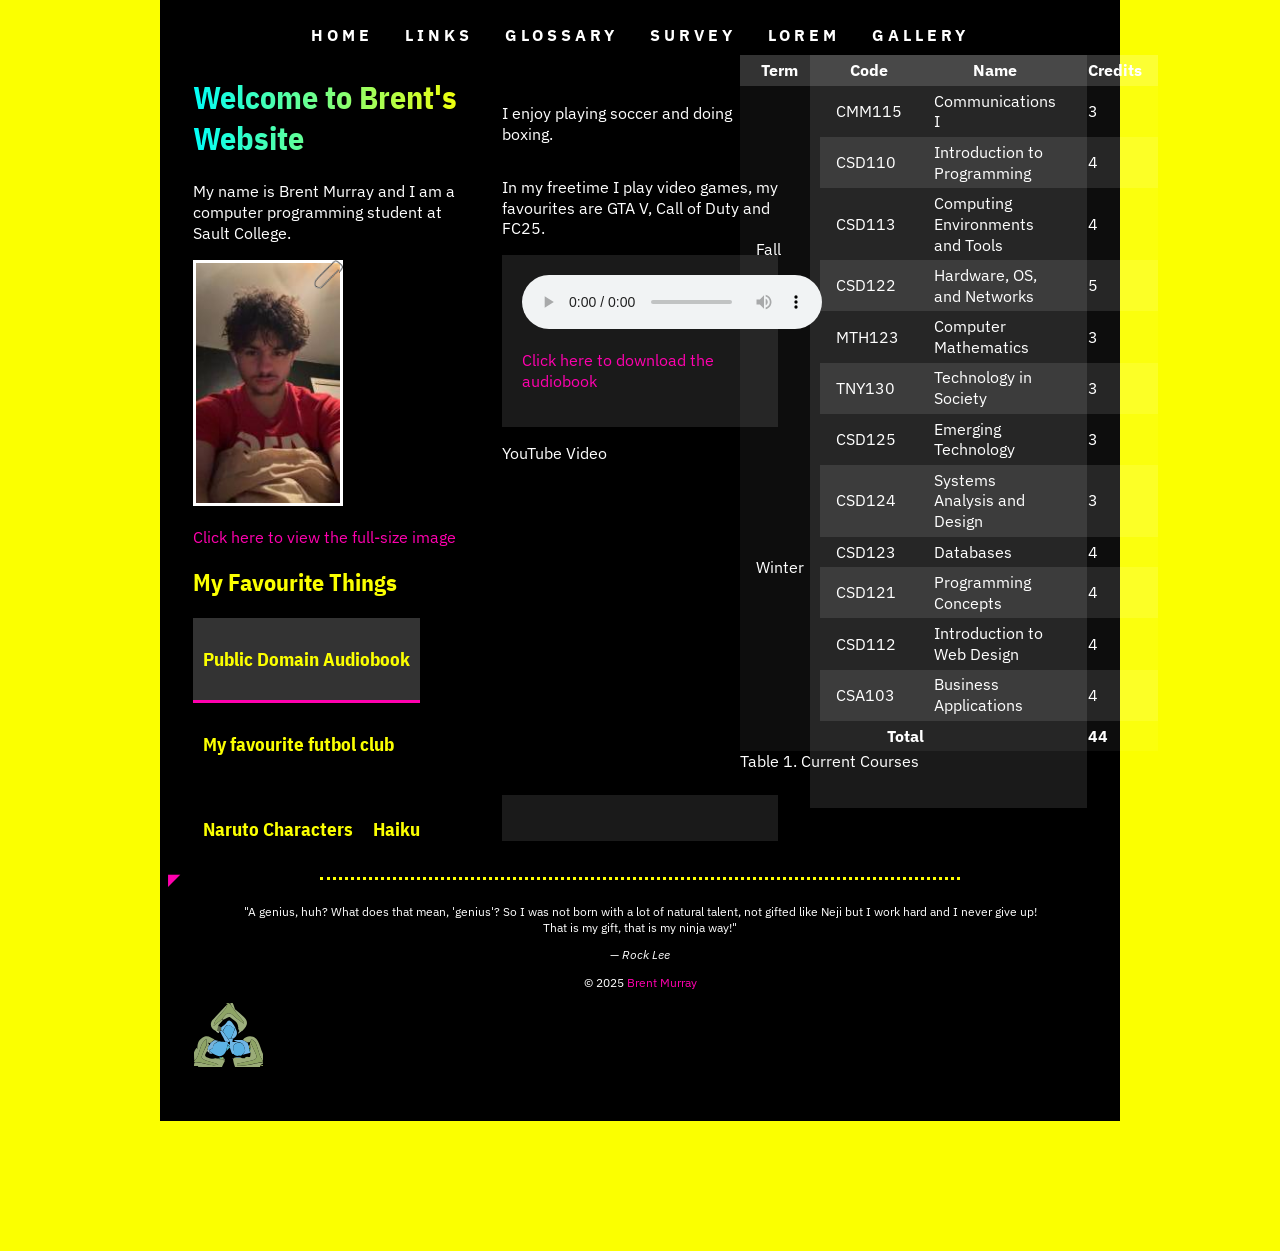
==== commit 5072a730: "Finished Lab 8" ====
--- a/index.html
+++ b/index.html
@@ -24,6 +24,8 @@
   <div class="width-wrap">
     <header id="top">
       <nav>
+        <input type="checkbox" id="menu-toggle" class="menu-toggle">
+        <label for="menu-toggle" class="sandwich-icon"></label>
         <ul>
           <!-- found me! -->
           <li><a href="index.html">Home</a></li>
@@ -31,6 +33,7 @@
           <li><a href="site/glossary.html">Glossary</a></li>
           <li><a href="site/survey.html">Survey</a></li>
           <li><a href="site/lorem.html">Lorem</a></li>
+          <li><a href="site/gallery.html">Gallery</a></li>
         </ul>
       </nav>
     </header>
--- a/site/styles/main.css
+++ b/site/styles/main.css
@@ -295,10 +295,9 @@
   pointer-events: none; 
 }
 
-
 .gallery {
   display: grid;
-  grid-template-columns: repeat(4, 1fr);
+  grid-template-columns: repeat(auto-fill, minmax(180px, 1fr));
   gap: 10px;
 }
 
@@ -320,6 +319,10 @@
 
 .col-span-2 {
   grid-column: span 2;
+}
+
+.gallery a {
+  transition: transform 200ms ease;  
 }
 
 .gallery .row-span-2 {
@@ -346,7 +349,7 @@
 }
 
 .bio a {
-  display: block;
+  display: inline-block;
   position: relative;
 }
 
@@ -355,8 +358,161 @@
   bottom: 10px; 
   margin-left: -25px; 
   display: inline-block; 
+  transition: transform 200ms ease;
 }
 
 #back-to-top:hover {
   transform: rotate(45deg); 
+}
+
+.bio {
+  column-width: 13em;
+}
+
+@media (max-width: 450px) {
+  .gallery {
+    grid-template-columns: 1fr;  
+  }
+
+  .gallery .col-span-2 {
+    grid-column: span 1;  
+  }
+}
+
+@media (max-width: 750px) { 
+  table.courses {
+    width: 100%; 
+    table-layout: auto;  
+  }
+
+  table.courses thead, table.courses tfoot, table.courses th {
+    display: none;
+  }
+
+  table.courses td {
+    display: block;
+    width: 100%; 
+  }
+
+  table.courses td {
+    padding: 0 1rem;
+    margin: 0;
+  }
+
+  table.courses caption {
+    display: block;
+    margin-bottom: 1rem;
+  }
+
+  table.courses td:first-child {
+    padding-top: 0.3em;
+    font-weight: bold;
+  }
+
+  table.courses td:last-child {
+    padding-bottom: 0.3em;
+    font-style: italic;
+    font-size: 0.8em;
+  }
+
+  table.courses td:last-child::after {
+    content: " hrs/wk";
+  }
+
+  img.float-img {
+    float: none;
+    display: block; 
+    margin: 1em auto; 
+  }
+}
+
+@media (max-width: 800px) {
+  .favourites-container {
+      display: flex;
+      flex-direction: column;
+  }
+
+  .favourites-container label {
+      order: 0;
+  }
+
+  .favourites-tab {
+      margin: 1rem 0; 
+      text-align: center; 
+  }
+
+  .favourites-container input,
+  .favourites-container select {
+      width: 100%; 
+      padding: 0.5rem;
+      margin-top: 0.5rem;
+  }
+
+  .favourites-tab label {
+      margin-bottom: 0.5rem; 
+  }
+
+  nav ul {
+    display: flex;
+    flex-direction: column; 
+    align-items: center; 
+    padding: 0; 
+  }
+
+  nav a {
+    padding-top: 0.5em; 
+    padding-bottom: 0.5em; 
+    border-top: none; 
+    text-decoration: none; 
+    display: block; 
+  }
+
+  nav a:hover {
+    text-decoration: underline;
+  }
+}
+
+#menu-toggle,
+.sandwich-icon {
+  display: none;
+}
+
+@media (max-width: 800px) {
+  .sandwich-icon {
+    display: block;
+    width: 40px;
+    height: 25px;
+    border-top: 5px solid #fbff00; 
+    cursor: pointer;
+    margin: 1em auto;
+    position: relative;
+  }
+
+  .sandwich-icon::before,
+  .sandwich-icon::after {
+    content: "";
+    display: block;
+    width: 40px;
+    border-top: 5px solid #fbff00; 
+    position: absolute;
+  }
+
+  .sandwich-icon::before {
+    top: 5px;
+  }
+
+  .sandwich-icon::after {
+    top: 15px;
+  }
+
+  nav ul {
+    height: 0;
+    overflow: hidden;
+    flex-direction: column;
+    transition: height 200ms ease;
+  }
+
+  #menu-toggle:checked + .sandwich-icon + ul {
+    height: auto;
+  }
 }
